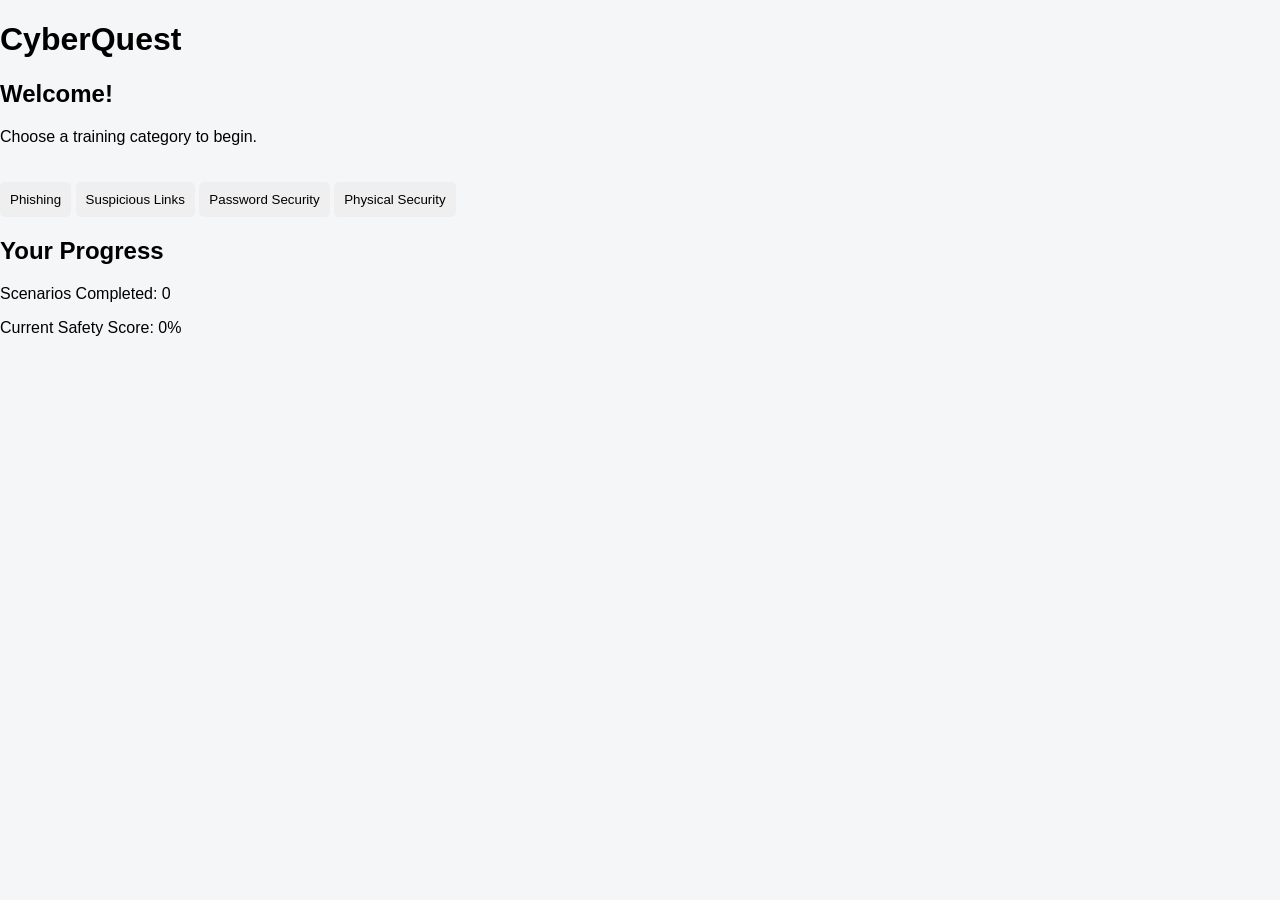
==== fontend/dashboard.html @ ac26cb3a "Initial CyberQuest project" ====
<!DOCTYPE html>
<html lang="en">

<head>
    <meta charset="UTF-8">
    <meta name="viewport" content="width=device-width, initial-scale=1.0">

    <title>CyberQuest - Dashboard</title>

    <link rel="stylesheet" href="style.css">
</head>

<body>

    <main>

        <h1>CyberQuest</h1>

        <h2>Welcome!</h2>

        <p>Choose a training category to begin.</p>

        <section>

            <button onclick="window.location.href='phishingscenario1.html'">
                Phishing
            </button>

            <button onclick="window.location.href='badlink1.html'">
                Suspicious Links
            </button>

            <button onclick="window.location.href='password1.html'">
                Password Security
            </button>

            <button onclick="window.location.href='physical1.html'">
                Physical Security
            </button>

        </section>

        <section>

            <h2>Your Progress</h2>

            <p>Scenarios Completed: 0</p>
            <p>Current Safety Score: 0%</p>

        </section>

    </main>

</body>

</html>
---- fontend/style.css ----
body {
    font-family: Arial, sans-serif;
    background-color: #f4f6f8;
    margin: 0;
    padding: 0;
}

.login-container {
    width: 350px;
    margin: 100px auto;
    padding: 30px;
    background-color: white;
    border-radius: 10px;
    text-align: center;
}

form {
    display: flex;
    flex-direction: column;
    text-align: left;
}

label {
    margin-top: 15px;
    margin-bottom: 5px;
}

input {
    padding: 10px;
    border: 1px solid #ccc;
    border-radius: 5px;
}

button {
    margin-top: 20px;
    padding: 10px;
    border: none;
    border-radius: 5px;
    cursor: pointer;
}
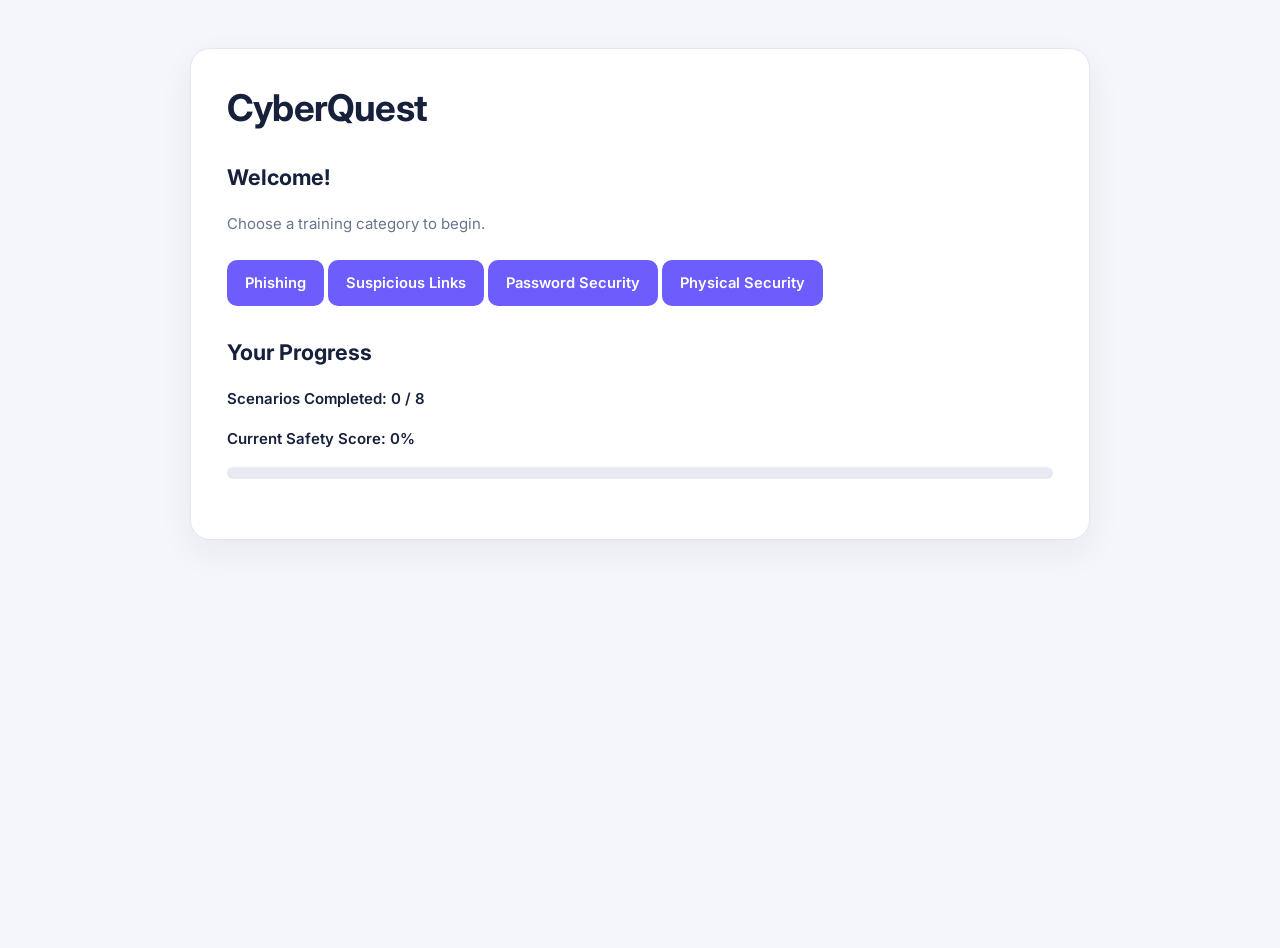
==== commit b78453f5: "Initial commit - completely replaced old repository" ====
--- a/fontend/dashboard.html
+++ b/fontend/dashboard.html
@@ -22,19 +22,19 @@
 
         <section>
 
-            <button onclick="window.location.href='phishingscenario1.html'">
+            <button onclick="window.location.href='scenarios/phishing.html'">
                 Phishing
             </button>
 
-            <button onclick="window.location.href='badlink1.html'">
+            <button onclick="window.location.href='scenarios/links/links.html'">
                 Suspicious Links
             </button>
 
-            <button onclick="window.location.href='password1.html'">
+            <button onclick="window.location.href='scenarios/password/password.html'">
                 Password Security
             </button>
 
-            <button onclick="window.location.href='physical1.html'">
+            <button onclick="window.location.href='scenarios/physical/physical.html'">
                 Physical Security
             </button>
 
@@ -44,13 +44,69 @@
 
             <h2>Your Progress</h2>
 
-            <p>Scenarios Completed: 0</p>
-            <p>Current Safety Score: 0%</p>
+            <p id="completedCount">Scenarios Completed: 0 / 8</p>
+
+            <p id="safetyScore">Current Safety Score: 0%</p>
+
+            <div class="progress-container">
+                <div id="progressBar" class="progress-bar"></div>
+            </div>
 
         </section>
 
     </main>
 
+
+<script>
+    const allScenarios = [
+        "1",
+        "2",
+        "badlink1",
+        "badlink2",
+        "password1",
+        "password2",
+        "physical1",
+        "physical2"
+    ];
+
+    const completed = JSON.parse(
+        localStorage.getItem("completedScenarios") || "[]"
+    );
+
+    // Count completed scenarios that belong to this project.
+    const validCompleted = allScenarios.filter(
+        scenario => completed.includes(scenario)
+    );
+
+    document.getElementById("completedCount").textContent =
+        "Scenarios Completed: " +
+        validCompleted.length + " / " + allScenarios.length;
+
+    // Average the latest score from each completed scenario.
+    let totalScore = 0;
+
+    validCompleted.forEach(function(scenario) {
+        totalScore += Number(
+            localStorage.getItem(scenario + "Percent") || 0
+        );
+    });
+
+    const safetyScore = validCompleted.length > 0
+        ? Math.round(totalScore / validCompleted.length)
+        : 0;
+
+    document.getElementById("safetyScore").textContent =
+        "Current Safety Score: " + safetyScore + "%";
+
+    // Update the visual progress bar.
+    const progress = (
+        validCompleted.length / allScenarios.length
+    ) * 100;
+
+    document.getElementById("progressBar").style.width =
+        progress + "%";
+</script>
+
 </body>
 
 </html>
--- a/fontend/style.css
+++ b/fontend/style.css
@@ -1,40 +1,282 @@
+@import url('https://fonts.googleapis.com/css2?family=Inter:wght@400;500;600;700;800&display=swap');
+
+:root {
+    --primary: #6d5dfc;
+    --primary-hover: #5746e8;
+    --navy: #17213b;
+    --background: #f4f6fb;
+    --surface: #ffffff;
+    --text: #202940;
+    --muted: #69758b;
+    --border: #e2e7f0;
+    --success: #16845b;
+    --danger: #c2414b;
+    --radius: 14px;
+}
+
+/* General page styling */
+
+* {
+    box-sizing: border-box;
+}
+
 body {
-    font-family: Arial, sans-serif;
-    background-color: #f4f6f8;
+    margin: 0;
+    min-height: 100vh;
+    font-family: 'Inter', Arial, sans-serif;
+    background: var(--background);
+    color: var(--text);
+    font-size: 15px;
+    line-height: 1.7;
+}
+
+/* Main content */
+
+main {
+    width: min(900px, calc(100% - 32px));
+    margin: 48px auto;
+    padding: 36px;
+    background: var(--surface);
+    border: 1px solid var(--border);
+    border-radius: 20px;
+    box-shadow: 0 12px 35px rgba(28, 39, 75, 0.06);
+}
+
+/* Headings */
+
+h1 {
+    margin-top: 0;
+    margin-bottom: 12px;
+    color: var(--navy);
+    font-size: clamp(1.8rem, 4vw, 2.3rem);
+    line-height: 1.25;
+    letter-spacing: -0.8px;
+}
+
+h2 {
+    margin-top: 28px;
+    margin-bottom: 12px;
+    color: var(--navy);
+    font-size: 1.35rem;
+}
+
+h3 {
+    margin-bottom: 8px;
+    color: var(--navy);
+    font-size: 1rem;
+}
+
+p {
+    color: var(--muted);
+}
+
+section {
+    margin: 24px 0;
+}
+
+/* Standard buttons */
+
+button {
+    display: inline-block;
+    padding: 12px 18px;
+    border: none;
+    border-radius: 10px;
+    background: var(--primary);
+    color: white;
+    font-family: inherit;
+    font-size: 0.92rem;
+    font-weight: 600;
+    line-height: 1.5;
+    cursor: pointer;
+    transition:
+        background 0.2s ease,
+        transform 0.2s ease,
+        box-shadow 0.2s ease;
+}
+
+button:hover {
+    background: var(--primary-hover);
+    box-shadow: 0 4px 12px rgba(109, 93, 252, 0.2);
+    transform: translateY(-1px);
+}
+
+button:focus-visible {
+    outline: 3px solid #b9b1ff;
+    outline-offset: 3px;
+}
+
+/* Scenario answer buttons */
+
+
+/* Selectable answers in scenarios */
+.selectable {
+    display: inline;
+    width: auto;
     margin: 0;
     padding: 0;
-}
-
-.login-container {
-    width: 350px;
-    margin: 100px auto;
-    padding: 30px;
-    background-color: white;
-    border-radius: 10px;
-    text-align: center;
-}
-
-form {
+    border: none;
+    border-radius: 3px;
+    background: transparent;
+    color: inherit;
+    text-align: inherit;
+    font: inherit;
+    font-weight: inherit;
+    line-height: inherit;
+    overflow-wrap: anywhere;
+    box-shadow: none;
+    transform: none;
+    cursor: pointer;
+}
+
+/* Subtle hover effect */
+.selectable:hover {
+    background: rgba(109, 93, 252, 0.08);
+    color: inherit;
+    border: none;
+    box-shadow: none;
+    transform: none;
+}
+
+/* Highlight after clicking */
+.selectable.selected {
+    border: none;
+    background: #eeebff;
+    color: inherit;
+    box-shadow: inset 0 -2px 0 #8b80f9;
+}
+
+/* Keyboard accessibility */
+.selectable:focus-visible {
+    outline: 2px solid #8b80f9;
+    outline-offset: 2px;
+}
+
+/* Link and multiple-choice layouts */
+
+.link-options {
     display: flex;
     flex-direction: column;
-    text-align: left;
-}
-
-label {
-    margin-top: 15px;
-    margin-bottom: 5px;
-}
-
-input {
-    padding: 10px;
-    border: 1px solid #ccc;
-    border-radius: 5px;
-}
-
-button {
-    margin-top: 20px;
-    padding: 10px;
-    border: none;
-    border-radius: 5px;
-    cursor: pointer;
+    gap: 4px;
+}
+
+/* Fake email window */
+
+.email {
+    margin: 24px 0;
+    padding: 24px;
+    border: 1px solid var(--border);
+    border-radius: 14px;
+    background: #fbfcff;
+}
+
+.email h3 {
+    margin-top: 16px;
+}
+
+.email h3:first-child {
+    margin-top: 0;
+}
+
+.email p {
+    color: #46516a;
+}
+
+.email .selectable {
+    margin: 6px 0;
+}
+
+/* Progress bar */
+
+.progress-container {
+    width: 100%;
+    height: 12px;
+    margin-top: 12px;
+    overflow: hidden;
+    border-radius: 20px;
+    background: #e8eaf3;
+}
+
+.progress-bar {
+    width: 0%;
+    height: 100%;
+    border-radius: 20px;
+    background: linear-gradient(90deg, #6d5dfc, #9588ff);
+    transition: width 0.4s ease;
+}
+
+/* Feedback sections */
+
+.feedback {
+    margin-top: 18px;
+}
+
+#feedbackMessage {
+    padding: 14px 16px;
+    border-radius: 10px;
+    background: #f2f0ff;
+    color: #4536b0;
+}
+
+#score {
+    display: inline-block;
+    padding: 8px 14px;
+    border-radius: 10px;
+    background: #eeebff;
+    color: #5141cc;
+    font-size: 1.15rem;
+}
+
+/* Lists */
+
+ul,
+ol {
+    padding-left: 24px;
+    color: var(--muted);
+}
+
+li {
+    margin: 8px 0;
+}
+
+/* Links */
+
+a {
+    color: var(--primary);
+    text-decoration: none;
+}
+
+a:hover {
+    text-decoration: underline;
+}
+
+/* Dashboard sections */
+
+#completedCount,
+#safetyScore {
+    color: var(--navy);
+    font-weight: 600;
+}
+
+/* Smaller screens */
+
+@media (max-width: 600px) {
+    main {
+        width: calc(100% - 24px);
+        margin: 16px auto;
+        padding: 22px 18px;
+        border-radius: 15px;
+    }
+
+    button {
+        max-width: 100%;
+    }
+
+    .email {
+        padding: 16px;
+    }
+
+    .selectable {
+        padding: 13px;
+        font-size: 0.88rem;
+    }
 }
